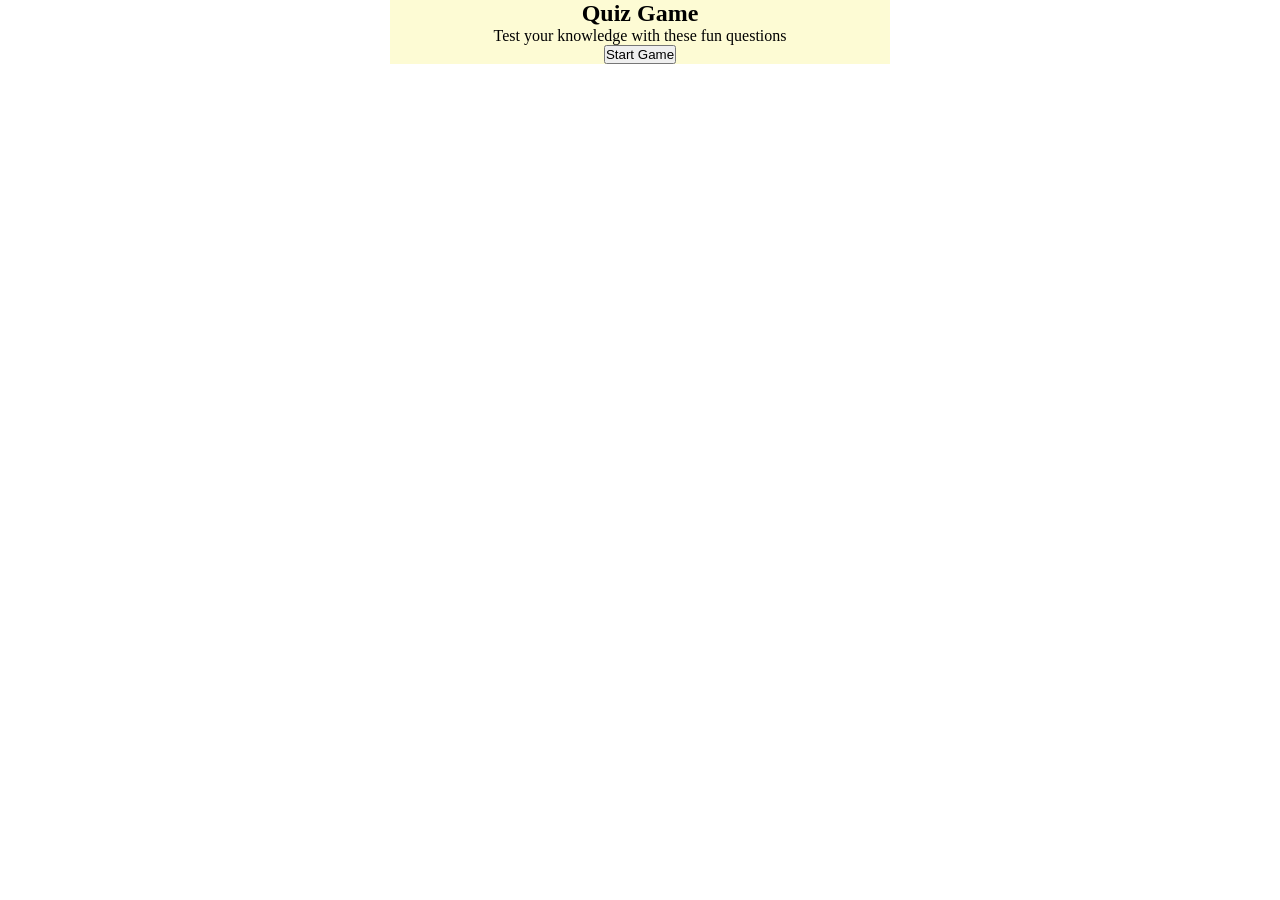
==== 02-quiz-game/index.html @ 50ac8c9e "Add base HTML structure for Quiz App Implemented semantic HTML scaffold for the Quiz App, including " ====
<!DOCTYPE html>
<html lang="en">
<head>
    <meta charset="UTF-8">
    <meta name="viewport" content="width=device-width, initial-scale=1.0">
    <title>Quiz Game</title>
    <link rel="stylesheet" href="style.css">
</head>
<body>
    <main class="container">
        <!-- Start Screen -->
        <section class="screen active" id="start-screen">

            <h1>Quiz Game</h1>
            <p>Test your knowledge with these fun questions</p>
            <button id="strt-btn">Start Game</button>

        </section>

        <!-- Quiz Screen -->
        <section class="screen" id="quiz-screen">

            <!-- Question Section -->
            <div class="question-section">
                <h2 id="question-text">Question goes here</h2>
            </div>

            <!-- Question and Score -->
            <div class="quiz-info">
                <p>Question <span id="current-question">1</span> of <span>5</span></p>

                <p>Score: <span id="score">0</span></p>
            </div>

            <!-- Answer div -->
            <div id="answer-section" class="answer-section">
                <!-- Answers goes here -->
            </div>

            <!-- Progress Bar -->
            <div id="progress-bar" class="progress-bar">
                <!-- Progress Bar -->
            </div>

        </section>

        <!-- End Screen -->
        <section class="screen" id="end-screen">

            <h1>Quiz Result</h1>

            <div class="scorecard-section">
                <p>You scored <span id="final-score">0</span> out of <span id="max-score">5</span></p>
                <div id="result-message"><p>Feedback Line</p></div>
            </div>

            <button id="restrt-btn">
                Restart Quiz
            </button>

        </section>
    </main>
</body>
</html>
---- 02-quiz-game/style.css ----
*,
::after,
::before {
    margin: 0;
    padding: 0;
    box-sizing: border-box;
}

.container {
    margin-block-start: 0;
    margin-block-end: 0;
    margin-inline : auto;
    width: 500px;
    background-color: #fdfbd4;
}

.screen {
    display: none;
    flex-flow: column;
    align-items: center;
}

.active {
    display: flex;
}
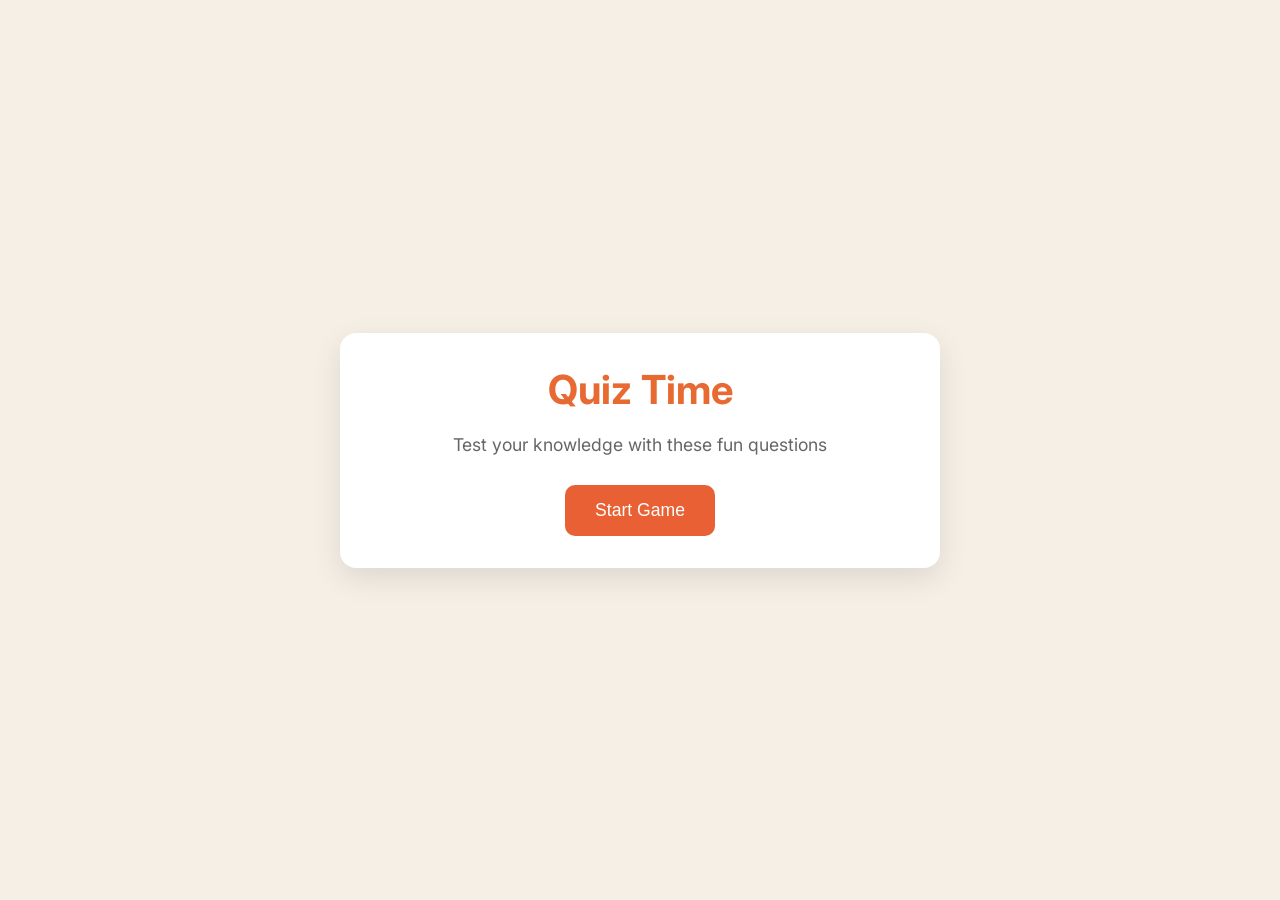
==== commit 0c7e315e: "Redesign quiz UI and layout styles Update markup and styles to improve the quiz UI. HTML: change tit" ====
--- a/02-quiz-game/index.html
+++ b/02-quiz-game/index.html
@@ -11,7 +11,7 @@
         <!-- Start Screen -->
         <section class="screen active" id="start-screen">
 
-            <h1>Quiz Game</h1>
+            <h1>Quiz Time</h1>
             <p>Test your knowledge with these fun questions</p>
             <button id="strt-btn">Start Game</button>
 
@@ -23,23 +23,29 @@
             <!-- Question Section -->
             <div class="question-section">
                 <h2 id="question-text">Question goes here</h2>
+                <div class="quiz-info">
+                    <p>Question <span id="current-question">1</span> of <span>5</span></p>
+
+                    <p>Score: <span id="score">0</span></p>
+                </div>
             </div>
 
             <!-- Question and Score -->
-            <div class="quiz-info">
-                <p>Question <span id="current-question">1</span> of <span>5</span></p>
-
-                <p>Score: <span id="score">0</span></p>
-            </div>
 
             <!-- Answer div -->
-            <div id="answer-section" class="answer-section">
+            <div class="answer-section" id="answer-section">
                 <!-- Answers goes here -->
+                 <p>1</p>
+                 <p>2</p>
+                 <p>3</p>
+                 <p>4</p>
             </div>
 
             <!-- Progress Bar -->
-            <div id="progress-bar" class="progress-bar">
+            <div class="progress-bar" >
+                <div class="progress" id="progress">
                 <!-- Progress Bar -->
+                </div>
             </div>
 
         </section>
--- a/02-quiz-game/style.css
+++ b/02-quiz-game/style.css
@@ -1,3 +1,5 @@
+@import url('https://fonts.googleapis.com/css2?family=Inter:ital,opsz,wght@0,14..32,100..900;1,14..32,100..900&display=swap');
+
 *,
 ::after,
 ::before {
@@ -6,20 +8,154 @@
     box-sizing: border-box;
 }
 
+body {
+    background-color: #f5efe6;
+    display: flex;
+    justify-content: center;
+    align-items: center;
+    min-height: 100vh;
+    padding: 1rem;
+    font-family: 'inter', 'Segoe UI', Tahoma, Geneva, Verdana, sans-serif;
+}   
+
 .container {
-    margin-block-start: 0;
-    margin-block-end: 0;
-    margin-inline : auto;
-    width: 500px;
-    background-color: #fdfbd4;
+    background-color: white;
+    border-radius: 1rem;
+    box-shadow: 0 10px 30px rgba(0, 0, 0, 0.1);
+    width: 100%;
+    max-width: 600px;
+    overflow: hidden;
+    position: relative;
 }
 
+/* SCREENS */
 .screen {
     display: none;
-    flex-flow: column;
-    align-items: center;
+    padding: 2rem;
+    text-align: center;
 }
 
-.active {
+.screen.active {
+    display: block;
+}
+
+/* QUIZ-SCREEN */
+
+#start-screen h1 {
+    color: #e86a33;
+    margin-bottom: 20px;
+    font-size: 2.5rem; 
+}
+
+#start-screen p {
+    color: #666;
+    margin-bottom: 30px;
+    font-size: 1.1rem; 
+}
+
+.question-section {
+    color: #333;
+    font-size: 1.5rem;
+    margin-bottom: 1rem;
+    line-height: 1.4;
+}
+
+.quiz-info {
     display: flex;
+    justify-content: space-between;
+    color: #666;
+    margin-bottom: 10px;
+    font-size: 1rem;
+}
+
+.answer-section {
+    display: flex;
+    flex-direction: column;
+    gap: 10px;
+    margin-bottom: 25px;
+}
+
+.answer-btn {
+    background-color: #f8f0e5;
+    color: #333;
+    border: 2px solid #eadbc8;
+    border-radius: 10px;
+    padding: 1rem;
+    cursor: pointer;
+    text-align: left;
+    transition: all 0.3s ease;
+}
+
+.answer-btn:hover {
+    background-color: #eadbc8;
+    border-color: #dac0ae;
+}
+
+.answer-btn.correct {
+    background-color: #e6fff0;
+    border-color: #a3f0c4;
+    color: #28a745;
+}
+
+.answer-btn.incorrect {
+    background-color: #fff0f0;
+    border-color: #ffbdbd;
+    color: #dc3545;
+}
+
+.progress-bar {
+    height: 10px;
+    background-color: #f8f0e5;
+    border-radius: 5px;
+    overflow: hidden;
+    margin-top: 20px;
+}
+
+.progress {
+    height: 100%;
+    background-color: #e86a33;
+    width: 0%;
+    transition: width 0.3s ease;
+}
+
+/* RESULT SCREEN */
+
+#end-screen h1{
+    color: #e86a33;
+    margin-bottom: 30px;
+}
+
+.scorecard-section {
+    background-color: #f8f0e5;
+    border-radius: 10px;
+    padding: 20px;
+    margin-bottom: 30px;
+}
+
+.scorecard-section p {
+    font-size: 1.2rem;
+    color: #333;
+    margin-bottom: 1rem;
+}
+
+#result-message p {
+    font-size: 1.5rem;
+    font-weight: 600;
+    color: #e86a33;
+}
+
+button {
+    background-color: #e86033;
+    color: white;
+    border: none;
+    border-radius: 10px;
+    padding: 15px 30px;
+    font-size: 1.1rem;
+    cursor: pointer;
+    transition: background-color 0.3s ease;
+}
+
+button:hover {
+    background-color: #d45b28;
+
 }
